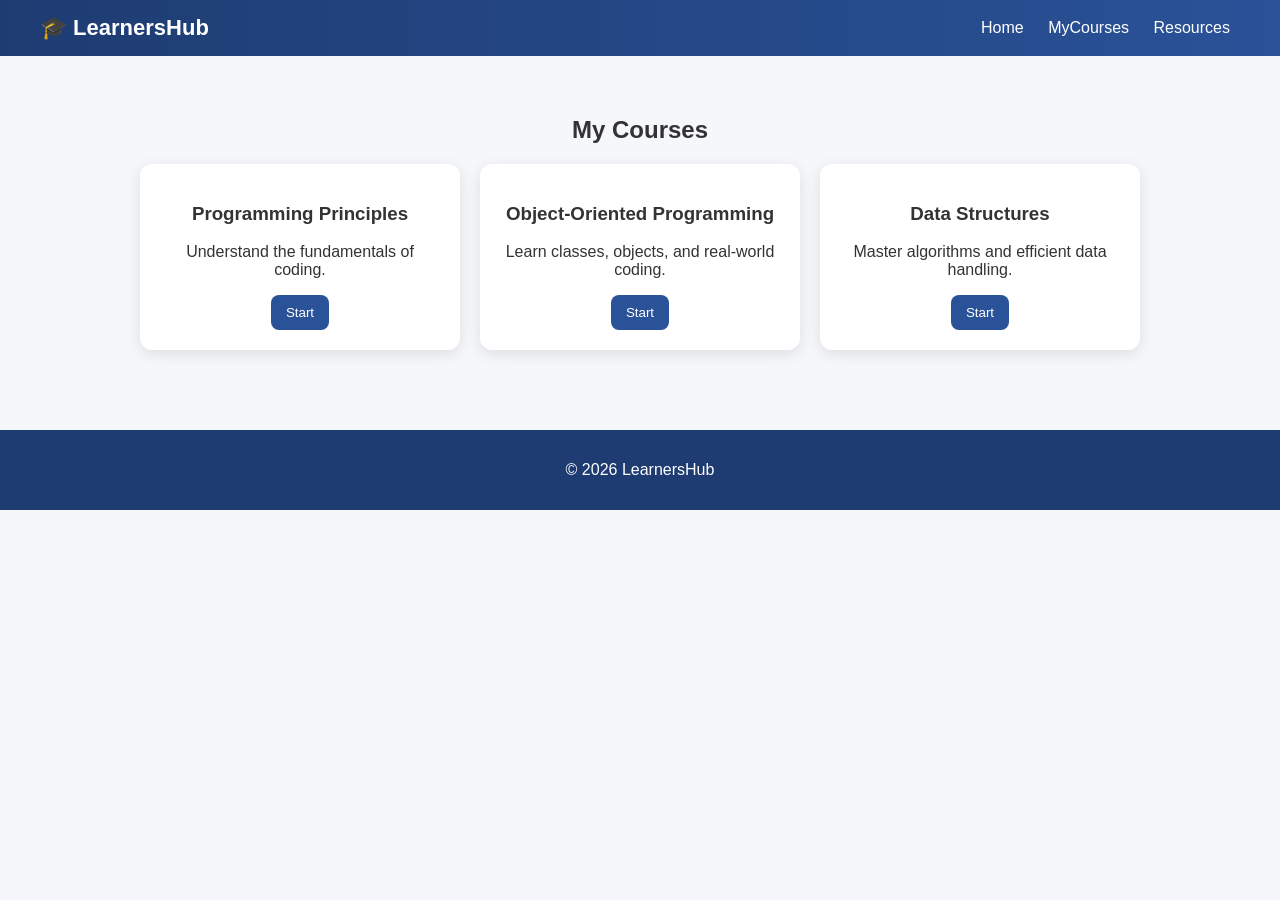
==== courses.html @ e711c0f6 "Add files via upload" ====
<!DOCTYPE html>
<html>
<head>
    <title>My Courses</title>
    <link rel="stylesheet" href="style.css">
</head>
<body>

<header class="header">
    <div class="logo">🎓 LearnersHub</div>
    <nav>
        <a href="index.html">Home</a>
        <a href="courses.html">MyCourses</a>
        <a href="resources.html">Resources</a>
    </nav>
</header>

<section class="container">
    <h1>My Courses</h1>

    <div class="grid">

        <div class="card">
            <h3>Programming Principles</h3>
            <p>Understand the fundamentals of coding.</p>
            <button onclick="selectCourse('Programming Principles')">Start</button>
        </div>

        <div class="card">
            <h3>Object-Oriented Programming</h3>
            <p>Learn classes, objects, and real-world coding.</p>
            <button onclick="selectCourse('OOP')">Start</button>
        </div>

        <div class="card">
            <h3>Data Structures</h3>
            <p>Master algorithms and efficient data handling.</p>
            <button onclick="selectCourse('Data Structures')">Start</button>
        </div>

    </div>
</section>

<footer>
    <p>© 2026 LearnersHub</p>
</footer>

<script src="script.js"></script>

</body>
</html>
---- style.css ----
body {
    font-family: 'Segoe UI', Arial;
    margin: 0;
    background: #f5f7fb;
    color: #333;
}

/* HEADER */
.header {
    display: flex;
    justify-content: space-between;
    align-items: center;
    padding: 15px 40px;
    background: linear-gradient(90deg, #1e3c72, #2a5298);
    color: white;
}

.logo {
    font-size: 22px;
    font-weight: bold;
}

nav a {
    color: white;
    margin: 0 10px;
    text-decoration: none;
}

nav a:hover {
    text-decoration: underline;
}

/* HERO */
.hero {
    text-align: center;
    padding: 80px 20px;
    background: linear-gradient(to right, #2a5298, #1e3c72);
    color: white;
}

.hero h1 {
    font-size: 40px;
}

.btn {
    background: white;
    color: #2a5298;
    padding: 12px 20px;
    text-decoration: none;
    border-radius: 25px;
    margin-top: 20px;
    display: inline-block;
    font-weight: bold;
}

/* CONTAINER */
.container {
    padding: 40px;
    text-align: center;
}

/* GRID */
.grid {
    display: flex;
    gap: 20px;
    justify-content: center;
    flex-wrap: wrap;
}

/* CARD */
.card {
    background: white;
    padding: 20px;
    border-radius: 12px;
    width: 280px;
    box-shadow: 0 4px 15px rgba(0,0,0,0.1);
    transition: 0.3s;
}

.card:hover {
    transform: translateY(-5px);
}

/* BUTTON */
button {
    background: #2a5298;
    color: white;
    border: none;
    padding: 10px 15px;
    border-radius: 8px;
    cursor: pointer;
}

button:hover {
    background: #1e3c72;
}

/* FOOTER */
footer {
    text-align: center;
    padding: 15px;
    background: #1e3c72;
    color: white;
    margin-top: 40px;
}
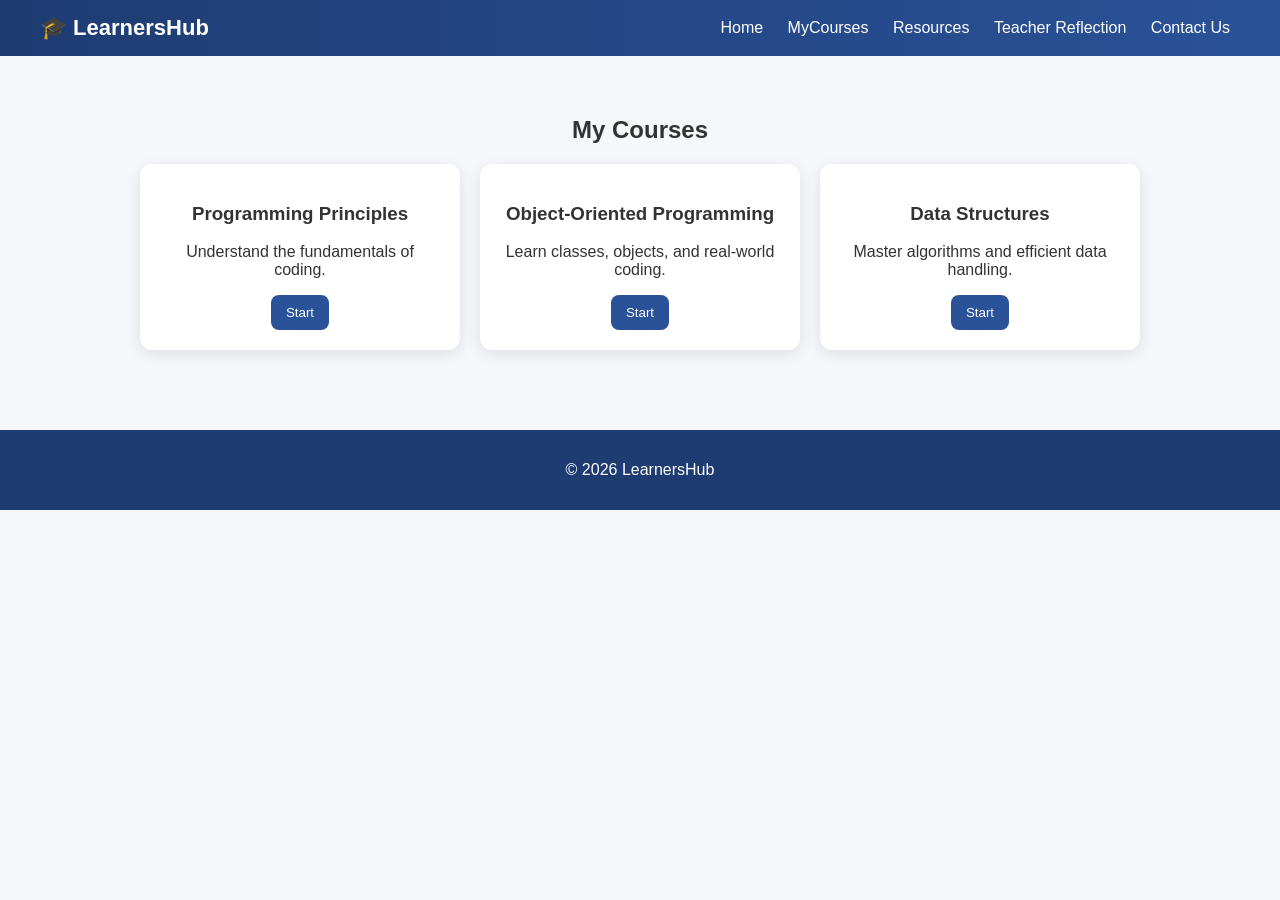
==== commit 324e1292: "Update courses.html" ====
--- a/courses.html
+++ b/courses.html
@@ -1,9 +1,13 @@
 <!DOCTYPE html>
 <html>
 <head>
+     <meta charset="UTF-8">
+    <meta name="viewport" content="width=device-width, initial-scale=1.0">
+    <meta name="description" content="LearnersHub - My Courses page for programming and learning resources">  
+
     <title>My Courses</title>
     <link rel="stylesheet" href="style.css">
-</head>
+</head> 
 <body>
 
 <header class="header">
@@ -12,6 +16,8 @@
         <a href="index.html">Home</a>
         <a href="courses.html">MyCourses</a>
         <a href="resources.html">Resources</a>
+        <a href="reflection.html">Teacher Reflection</a>
+       <a href="contact.html">Contact Us</a>
     </nav>
 </header>
 
@@ -41,11 +47,18 @@
     </div>
 </section>
 
+
+
+<script src="script.js"></script>
 <footer>
     <p>© 2026 LearnersHub</p>
 </footer>
 
-<script src="script.js"></script>
 
 </body>
-</html>+
+
+
+
+
+</html>
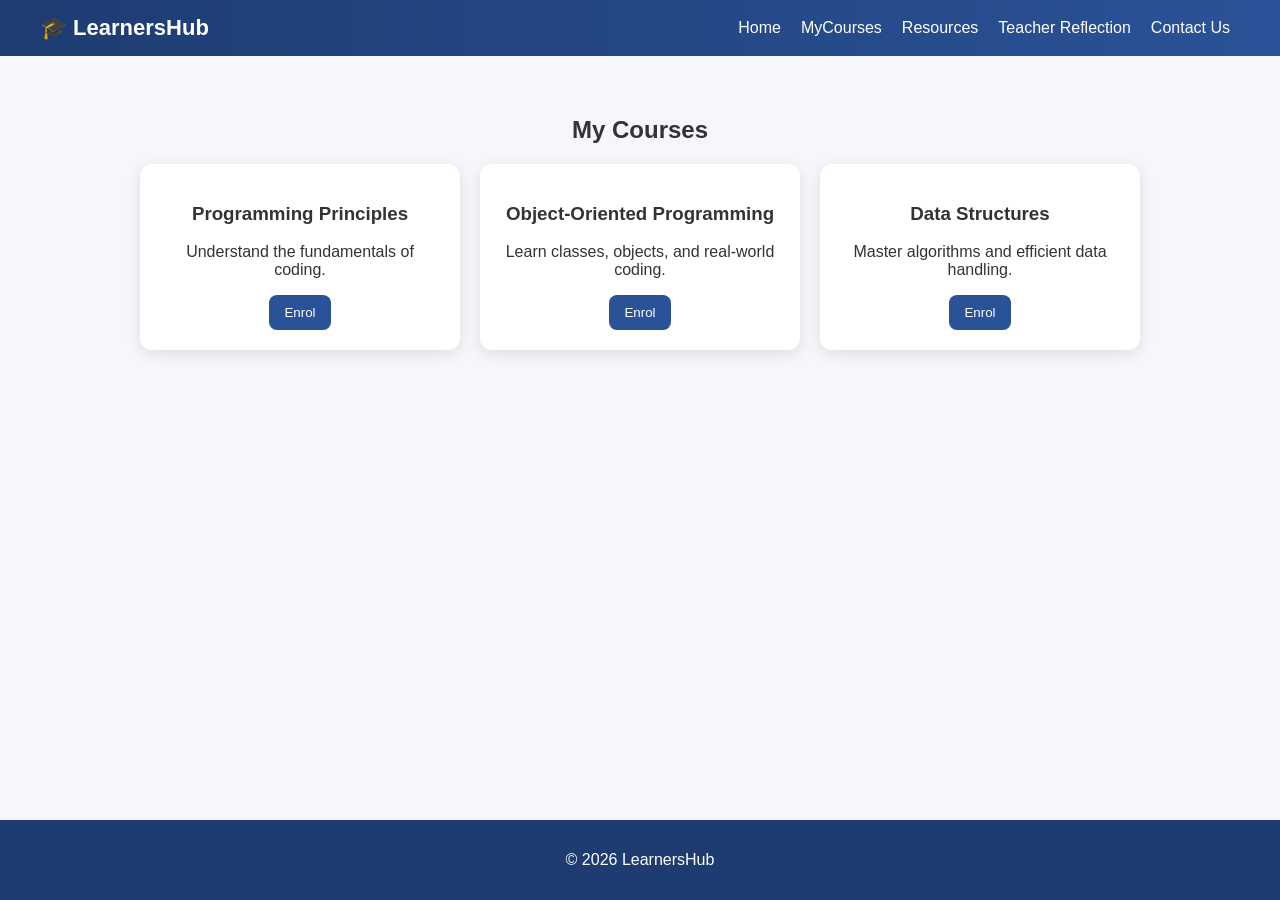
==== commit 0c8923c6: "Update courses.html" ====
--- a/courses.html
+++ b/courses.html
@@ -29,19 +29,19 @@
         <div class="card">
             <h3>Programming Principles</h3>
             <p>Understand the fundamentals of coding.</p>
-            <button onclick="selectCourse('Programming Principles')">Start</button>
+            <button onclick="selectCourse('Programming Principles')">Enrol</button>
         </div>
 
         <div class="card">
             <h3>Object-Oriented Programming</h3>
             <p>Learn classes, objects, and real-world coding.</p>
-            <button onclick="selectCourse('OOP')">Start</button>
+            <button onclick="selectCourse('OOP')">Enrol</button>
         </div>
 
         <div class="card">
             <h3>Data Structures</h3>
             <p>Master algorithms and efficient data handling.</p>
-            <button onclick="selectCourse('Data Structures')">Start</button>
+            <button onclick="selectCourse('Data Structures')">Enrol</button>
         </div>
 
     </div>
--- a/style.css
+++ b/style.css
@@ -96,11 +96,332 @@
     background: #1e3c72;
 }
 
+
+
+/* CHAT BUTTON */
+.chat-toggle {
+    position: fixed;
+    bottom: 20px;
+    right: 20px;
+    background: #2a5298;
+    color: white;
+    padding: 15px;
+    border-radius: 50%;
+    cursor: pointer;
+    font-size: 20px;
+}
+
+/* CHATBOX */
+.chatbot {
+    position: fixed;
+    bottom: 80px;
+    right: 20px;
+    width: 260px;
+    background: white;
+    border-radius: 10px;
+    box-shadow: 0 4px 10px rgba(0,0,0,0.2);
+    padding: 10px;
+}
+
+/* HIDDEN STATE */
+.hidden {
+    display: none;
+}
+
+.chat-header {
+    background: #2a5298;
+    color: white;
+    padding: 5px;
+    display: flex;
+    justify-content: space-between;
+}
+
+.chat-body {
+    height: 150px;
+    overflow-y: auto;
+    margin: 10px 0;
+}
+
+/* RESPONSIVE DESIGN */
+
+/* Tablets */
+@media (max-width: 768px) {
+    .header {
+        flex-direction: column;
+        text-align: center;
+    }
+
+    nav {
+        margin-top: 10px;
+    }
+
+    .grid {
+        flex-direction: column;
+        align-items: center;
+    }
+
+    .card {
+        width: 90%;
+    }
+}
+
+/* Phones */
+@media (max-width: 480px) {
+    .hero h1 {
+        font-size: 24px;
+    }
+
+    .hero p {
+        font-size: 14px;
+    }
+
+    .btn {
+        padding: 10px 15px;
+        font-size: 14px;
+    }
+
+    .chatbot {
+        width: 90%;
+        right: 5%;
+        bottom: 70px;
+    }
+
+    .chat-toggle {
+        padding: 12px;
+        font-size: 18px;
+    }
+}
+
+nav {
+    display: flex;
+    flex-wrap: wrap;
+    justify-content: center;
+}
+
+/* =========================
+   CONTACT PAGE (STUNNING UI)
+   ========================= */
+
+.contact-container {
+    display: flex;
+    justify-content: center;
+    align-items: center;
+    padding: 80px 20px;
+    min-height: 80vh;
+    background: linear-gradient(135deg, #f5f7fb, #e8f0ff);
+}
+
+.contact-form {
+    background: rgba(255, 255, 255, 0.9);
+    backdrop-filter: blur(10px);
+    padding: 30px;
+    width: 380px;
+    border-radius: 16px;
+    box-shadow: 0 10px 30px rgba(30, 60, 114, 0.2);
+    border: 1px solid rgba(42, 82, 152, 0.1);
+    transition: transform 0.3s ease, box-shadow 0.3s ease;
+}
+
+.contact-form:hover {
+    transform: translateY(-5px);
+    box-shadow: 0 15px 40px rgba(30, 60, 114, 0.3);
+}
+
+/* Title */
+.contact-form h1 {
+    text-align: center;
+    color: #1e3c72;
+    margin-bottom: 25px;
+    font-size: 26px;
+    letter-spacing: 1px;
+}
+
+/* Inputs */
+.contact-form input,
+.contact-form textarea {
+    width: 100%;
+    padding: 12px 14px;
+    margin: 10px 0;
+    border: 1px solid #d0d7e6;
+    border-radius: 10px;
+    font-size: 14px;
+    font-family: inherit;
+    background: #f9fbff;
+    transition: all 0.3s ease;
+}
+
+/* Focus glow */
+.contact-form input:focus,
+.contact-form textarea:focus {
+    border-color: #2a5298;
+    box-shadow: 0 0 10px rgba(42, 82, 152, 0.25);
+    background: #ffffff;
+    outline: none;
+    transform: scale(1.02);
+}
+
+/* Textarea */
+.contact-form textarea {
+    height: 130px;
+    resize: none;
+}
+
+/* Button */
+.contact-form button {
+    width: 100%;
+    padding: 12px;
+    background: linear-gradient(90deg, #2a5298, #1e3c72);
+    color: white;
+    border: none;
+    border-radius: 10px;
+    cursor: pointer;
+    font-weight: bold;
+    font-size: 15px;
+    letter-spacing: 0.5px;
+    transition: all 0.3s ease;
+    box-shadow: 0 5px 15px rgba(42, 82, 152, 0.3);
+}
+
+/* Button hover */
+.contact-form button:hover {
+    transform: translateY(-2px);
+    box-shadow: 0 8px 20px rgba(30, 60, 114, 0.4);
+    background: linear-gradient(90deg, #1e3c72, #2a5298);
+}
+
+/* Button click effect */
+.contact-form button:active {
+    transform: scale(0.98);
+}
+
+/* =========================
+   TEACHER REFLECTION 
+   ========================= */
+
+.reflection-container {
+    display: flex;
+    justify-content: center;
+    align-items: center;
+    padding: 80px 20px;
+    min-height: 80vh;
+    background: linear-gradient(135deg, #f5f7fb, #e8f0ff);
+}
+
+.reflection-card {
+    background: rgba(255, 255, 255, 0.92);
+    backdrop-filter: blur(10px);
+    width: 700px;
+    padding: 35px;
+    border-radius: 16px;
+    box-shadow: 0 10px 30px rgba(30, 60, 114, 0.2);
+    border: 1px solid rgba(42, 82, 152, 0.1);
+    transition: transform 0.3s ease, box-shadow 0.3s ease;
+}
+
+/* Hover effect */
+.reflection-card:hover {
+    transform: translateY(-5px);
+    box-shadow: 0 15px 40px rgba(30, 60, 114, 0.3);
+}
+
+/* Title */
+.reflection-card h1 {
+    text-align: center;
+    color: #1e3c72;
+    margin-bottom: 25px;
+    font-size: 28px;
+    letter-spacing: 1px;
+}
+
+/* Paragraph styling */
+.reflection-card p {
+    font-size: 16px;
+    line-height: 1.8;
+    color: #333;
+    margin-bottom: 15px;
+    text-align: justify;
+}
+
+/* Highlight effect (optional nice touch) */
+.reflection-card p::first-letter {
+    font-size: 18px;
+    font-weight: bold;
+    color: #2a5298;
+}
+
 /* FOOTER */
 footer {
     text-align: center;
     padding: 15px;
     background: #1e3c72;
     color: white;
+    margin-top: auto;
+}
+
+html, body {
+    height: 100%;
+    margin: 0;
+}
+
+body {
+    display: flex;
+    flex-direction: column;
+}
+
+/* REFLECTION PAGE ONLY */
+/* Use ONLY for reflection.html */
+
+.reflection-page {
+    background: #f4f8ff;
+    min-height: 100vh;
+}
+
+/* Main section */
+.reflection-page .container {
+    display: flex;
+    justify-content: center;
+    padding: 50px 20px;
+}
+
+/* Reflection card */
+.reflection-page .card {
+    background: white;
+    width: 90%;
+    max-width: 900px;
+    padding: 40px;
+    border-radius: 12px;
+    box-shadow: 0 8px 20px rgba(0, 0, 0, 0.08);
+}
+
+/* Main title */
+.reflection-page h1 {
+    text-align: center;
+    color: #1e3c72;
+    margin-bottom: 30px;
+    font-size: 36px;
+}
+
+/* Section headings */
+.reflection-page h2 {
+    color: #0d6efd;
+    margin-top: 30px;
+    margin-bottom: 10px;
+    font-size: 24px;
+}
+
+/* Paragraphs */
+.reflection-page p {
+    font-size: 17px;
+    margin-bottom: 15px;
+    text-align: justify;
+    line-height: 1.8;
+}
+
+/* Footer */
+.reflection-page footer {
+    text-align: center;
+    padding: 20px;
+    background: #1e3c72;
+    color: white;
     margin-top: 40px;
-}+}
